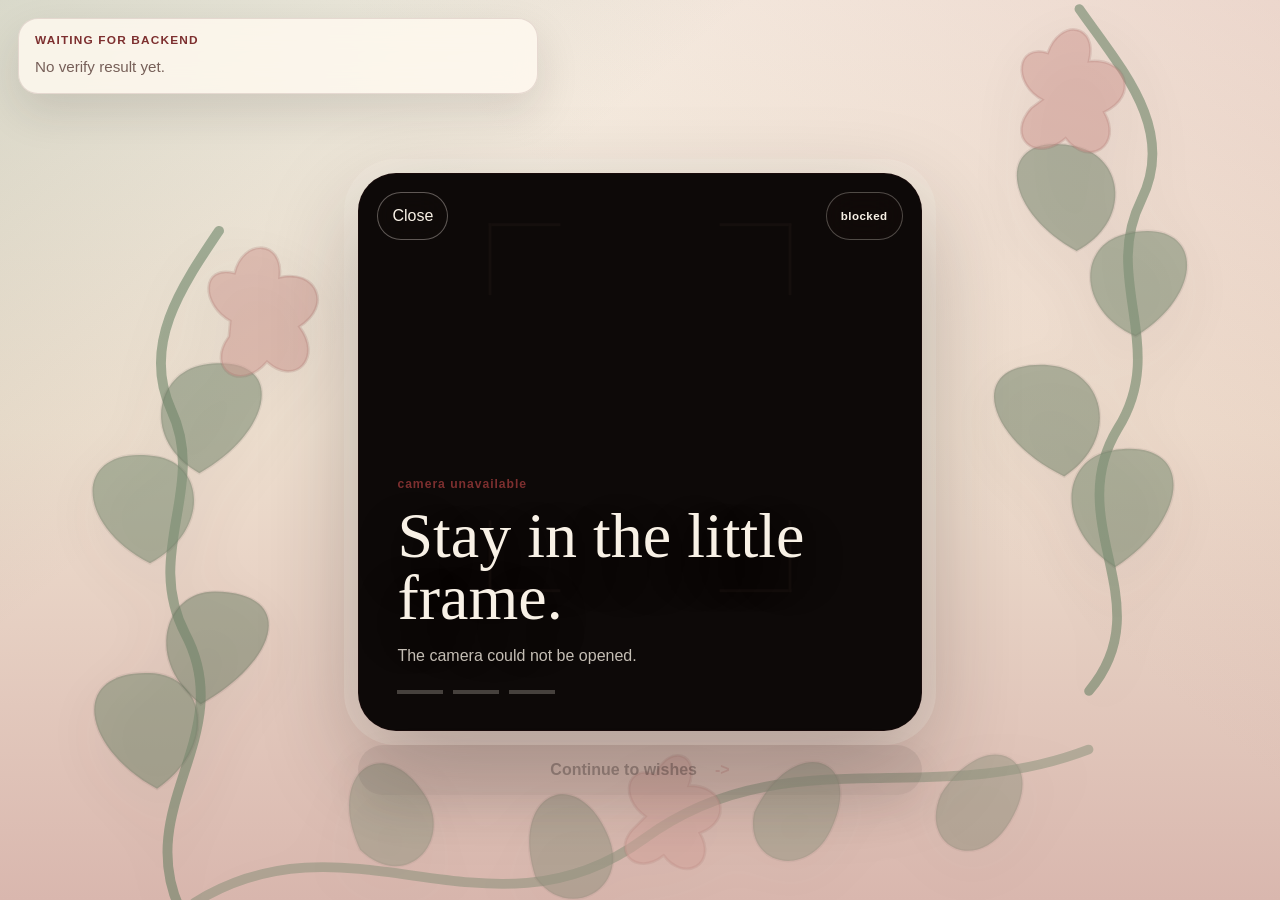
==== frontend/camera.html @ 06bedc91 "Added frontend sync with the backend and confirmation of a face recognition" ====
<!doctype html>
<html lang="en">
  <head>
    <meta charset="utf-8">
    <meta name="viewport" content="width=device-width, initial-scale=1, viewport-fit=cover">
    <meta name="theme-color" content="#2a1715">
    <title>ForGF | Camera</title>
    <link rel="stylesheet" href="./styles.css?v=6">
  </head>
  <body class="camera-page">
    <main class="app camera-app" id="app">
      <aside class="status-dock" aria-live="polite">
        <p class="status-dock-kicker" id="backend-state">Waiting for backend</p>
        <p class="status-dock-text" id="last-result">No verify result yet.</p>
      </aside>

      <section class="screen screen-camera is-active" id="camera-screen" aria-labelledby="camera-title">
        <div class="botanical-field" aria-hidden="true">
          <svg class="sprig sprig-left" viewBox="0 0 220 520" role="img">
            <path class="vine" d="M109 505 C76 431 151 382 113 310 C83 252 129 206 103 151 C82 105 110 64 137 24" />
            <path class="leaf leaf-a" d="M93 420 C38 390 30 334 91 338 C128 342 136 390 93 420Z" />
            <path class="leaf leaf-b" d="M124 360 C178 330 194 281 134 280 C97 280 84 330 124 360Z" />
            <path class="leaf leaf-c" d="M88 260 C32 231 34 175 92 184 C127 189 131 237 88 260Z" />
            <path class="leaf leaf-d" d="M123 196 C178 165 185 110 126 119 C91 125 82 173 123 196Z" />
            <path class="flower" d="M145 88 C124 76 124 48 148 54 C154 29 183 30 180 57 C206 51 218 77 194 92 C211 114 191 135 171 117 C152 139 127 122 144 99Z" />
          </svg>
          <svg class="sprig sprig-right" viewBox="0 0 240 540" role="img">
            <path class="vine" d="M120 520 C174 456 99 398 141 329 C178 270 129 221 158 163 C184 111 143 67 113 24" />
            <path class="leaf leaf-a" d="M139 430 C194 395 198 335 137 345 C99 351 95 402 139 430Z" />
            <path class="leaf leaf-b" d="M102 364 C45 337 28 279 91 283 C131 286 144 336 102 364Z" />
            <path class="leaf leaf-c" d="M154 262 C208 229 202 173 145 188 C111 197 112 244 154 262Z" />
            <path class="leaf leaf-d" d="M111 200 C55 170 51 111 111 124 C146 132 151 179 111 200Z" />
            <path class="flower" d="M86 90 C64 78 67 49 90 56 C99 30 127 35 120 62 C147 59 157 87 131 99 C145 123 120 140 103 118 C81 137 59 117 78 96Z" />
          </svg>
          <svg class="sprig sprig-bottom" viewBox="0 0 680 180" role="img">
            <path class="vine" d="M20 142 C132 72 232 177 343 96 C444 22 548 76 662 32" />
            <path class="leaf leaf-a" d="M139 104 C113 48 157 17 187 67 C205 101 170 134 139 104Z" />
            <path class="leaf leaf-b" d="M265 124 C245 63 296 40 318 96 C332 133 288 156 265 124Z" />
            <path class="leaf leaf-c" d="M422 77 C449 20 503 35 477 90 C460 126 414 115 422 77Z" />
            <path class="leaf leaf-d" d="M556 64 C589 12 637 38 603 88 C580 121 540 101 556 64Z" />
            <path class="flower" d="M344 80 C325 67 330 42 351 50 C361 27 384 35 375 58 C400 57 407 83 383 92 C396 114 372 128 357 108 C337 124 318 104 337 87Z" />
          </svg>
        </div>

        <div class="camera-shell">
          <div class="camera-stage" data-verification-state="idle">
            <video id="camera-video" class="camera-video" autoplay playsinline muted></video>
            <canvas id="capture-canvas" class="capture-canvas" aria-hidden="true"></canvas>
            <div id="face-hint-box" class="face-hint-box is-hidden" aria-hidden="true"></div>

            <div class="camera-vignette" aria-hidden="true"></div>
            <div class="success-wash" aria-hidden="true"></div>
            <div class="focus-frame" aria-hidden="true">
              <span class="corner corner-tl"></span>
              <span class="corner corner-tr"></span>
              <span class="corner corner-bl"></span>
              <span class="corner corner-br"></span>
            </div>

            <div class="camera-topline">
              <button class="ghost-action" id="stop-button" type="button">Close</button>
              <span class="status-chip" id="status-chip">Waiting</span>
            </div>

            <div class="camera-guidance">
              <p class="eyebrow" id="camera-kicker">just checking</p>
              <h2 id="camera-title">Stay in the little frame.</h2>
              <p id="status-message">Opening the camera.</p>
              <div class="stability" aria-label="Match stability">
                <span class="stability-dot" data-dot="1"></span>
                <span class="stability-dot" data-dot="2"></span>
                <span class="stability-dot" data-dot="3"></span>
              </div>
            </div>
          </div>

          <button class="primary-action camera-continue-action" id="continue-button" type="button" disabled>
            <span>Continue to wishes</span>
            <span class="action-mark" aria-hidden="true">-></span>
          </button>
        </div>
      </section>
    </main>

    <script src="./camera.js?v=6" defer></script>
  </body>
</html>
---- frontend/styles.css ----
:root {
  color-scheme: light;
  --ivory: #f8f1e6;
  --linen: #efe0d0;
  --rose: #c98b83;
  --wine: #7d2f2f;
  --oxblood: #4a1719;
  --espresso: #241818;
  --ink: #150f0d;
  --muted: #765f58;
  --gold: #c5a15c;
  --moss: #5d795c;
  --danger: #a9443a;
  --glass: rgba(255, 249, 239, 0.68);
  --line: rgba(74, 23, 25, 0.18);
  --shadow: 0 28px 90px rgba(36, 24, 24, 0.22);
  --camera-radius: 30px;
  --serif: Georgia, "Times New Roman", serif;
  --sans: "Trebuchet MS", "Avenir Next", Verdana, sans-serif;
}

* {
  box-sizing: border-box;
}

html,
body {
  min-height: 100%;
}

body {
  margin: 0;
  overflow: hidden;
  font-family: var(--sans);
  background:
    linear-gradient(135deg, rgba(74, 23, 25, 0.12), transparent 38%),
    linear-gradient(180deg, var(--ivory) 0%, var(--linen) 50%, #dfbdb3 100%);
  color: var(--ink);
}

body.camera-page {
  overflow: auto;
}

button {
  font: inherit;
}

.app {
  min-height: 100svh;
  position: relative;
  isolation: isolate;
}

.status-dock {
  position: fixed;
  left: 18px;
  right: 18px;
  bottom: 18px;
  z-index: 4;
  width: min(100%, 520px);
  padding: 14px 16px;
  border: 1px solid rgba(74, 23, 25, 0.12);
  border-radius: 20px;
  background: rgba(255, 249, 239, 0.82);
  backdrop-filter: blur(14px);
  box-shadow: 0 18px 44px rgba(36, 24, 24, 0.12);
}

.status-dock-kicker,
.status-dock-text {
  margin: 0;
}

.status-dock-kicker {
  color: var(--wine);
  font-size: 0.74rem;
  font-weight: 800;
  letter-spacing: 0.1em;
  text-transform: uppercase;
}

.status-dock-text {
  margin-top: 8px;
  color: var(--muted);
  font-size: 0.95rem;
  line-height: 1.55;
}

.screen {
  position: absolute;
  inset: 0;
  display: grid;
  opacity: 0;
  pointer-events: none;
  transform: translateY(12px);
  transition: opacity 420ms ease, transform 420ms ease;
}

.screen.is-active {
  opacity: 1;
  pointer-events: auto;
  transform: translateY(0);
}

.screen-intro {
  place-items: center;
  padding: clamp(28px, 5vw, 64px);
  overflow: hidden;
}

.ambient-frame {
  position: absolute;
  inset: clamp(16px, 3vw, 34px);
  border: 1px solid rgba(74, 23, 25, 0.12);
  pointer-events: none;
}

.ambient-frame::before,
.ambient-frame::after {
  content: "";
  position: absolute;
  inset: 16px;
  border-top: 1px solid rgba(125, 47, 47, 0.28);
  border-bottom: 1px solid rgba(125, 47, 47, 0.12);
}

.intro-halo {
  position: absolute;
  border-radius: 50%;
  filter: blur(10px);
  pointer-events: none;
}

.intro-halo-left {
  left: -120px;
  top: 10%;
  width: 320px;
  height: 320px;
  background: radial-gradient(circle, rgba(201, 139, 131, 0.28), transparent 70%);
}

.intro-halo-right {
  right: -140px;
  bottom: -30px;
  width: 360px;
  height: 360px;
  background: radial-gradient(circle, rgba(197, 161, 92, 0.18), transparent 68%);
}

.intro-stage {
  position: relative;
  z-index: 1;
  width: min(1100px, 100%);
  display: grid;
  grid-template-columns: minmax(0, 1.15fr) minmax(280px, 360px);
  gap: clamp(24px, 5vw, 64px);
  align-items: end;
}

.intro-copy {
  max-width: 760px;
  padding-top: clamp(12px, 5vh, 56px);
}

.eyebrow {
  margin: 0 0 14px;
  color: var(--wine);
  font-size: 0.76rem;
  font-weight: 700;
  letter-spacing: 0.08em;
  text-transform: lowercase;
}

h1,
h2 {
  margin: 0;
  font-family: var(--serif);
  font-weight: 500;
  letter-spacing: 0;
}

h1 {
  max-width: 820px;
  font-size: clamp(3.2rem, 11vw, 8rem);
  line-height: 0.92;
}

.lead {
  max-width: 520px;
  margin: 28px 0 0;
  color: var(--muted);
  font-size: clamp(1rem, 2.5vw, 1.28rem);
  line-height: 1.65;
}

.intro-note {
  position: relative;
  align-self: center;
  padding: 28px 24px 24px;
  border: 1px solid rgba(74, 23, 25, 0.14);
  border-radius: 28px;
  background:
    linear-gradient(180deg, rgba(255, 251, 246, 0.84), rgba(255, 247, 239, 0.76));
  box-shadow:
    0 18px 44px rgba(36, 24, 24, 0.12),
    inset 0 1px 0 rgba(255, 255, 255, 0.52);
}

.intro-note::before {
  content: "";
  position: absolute;
  inset: 12px;
  border-radius: 22px;
  border: 1px solid rgba(125, 47, 47, 0.08);
}

.note-kicker {
  position: relative;
  margin: 0 0 18px;
  color: var(--wine);
  font-size: 0.72rem;
  font-weight: 700;
  letter-spacing: 0.1em;
  text-transform: uppercase;
}

.note-line {
  position: relative;
  margin: 0;
  font-family: var(--serif);
  font-size: clamp(1.3rem, 2.8vw, 1.7rem);
  line-height: 1.12;
  color: var(--espresso);
}

.note-line + .note-line {
  margin-top: 10px;
}

.intro-actions {
  position: relative;
  display: flex;
  margin-top: 26px;
  align-items: stretch;
  flex-direction: column;
  gap: 14px;
}

.primary-action,
.secondary-action,
.ghost-action {
  border: 0;
  cursor: pointer;
  min-height: 48px;
  transition: transform 160ms ease, background-color 160ms ease, color 160ms ease, border-color 160ms ease;
}

.primary-action {
  display: inline-flex;
  align-items: center;
  gap: 18px;
  padding: 16px 24px;
  background: var(--espresso);
  color: var(--ivory);
  font-weight: 800;
  letter-spacing: 0;
  border-radius: 999px;
}

.primary-action:hover,
.secondary-action:hover,
.ghost-action:hover {
  transform: translateY(-2px);
}

.action-mark {
  color: var(--gold);
  font-weight: 900;
}

.secondary-action {
  padding: 14px 20px;
  background: var(--oxblood);
  color: var(--ivory);
  font-size: 0.78rem;
  font-weight: 800;
  letter-spacing: 0;
  border-radius: 999px;
}

.ghost-action {
  padding: 10px 14px;
  border: 1px solid rgba(248, 241, 230, 0.34);
  background: rgba(21, 15, 13, 0.34);
  color: var(--ivory);
  backdrop-filter: blur(16px);
  border-radius: 999px;
}

.fine-print {
  max-width: 280px;
  margin: 0;
  color: var(--muted);
  font-size: 0.92rem;
  line-height: 1.5;
  text-align: left;
}

.screen-camera {
  place-items: center;
  overflow: hidden;
  padding: 92px 18px 28px;
  background:
    linear-gradient(140deg, rgba(93, 121, 92, 0.2), transparent 32%),
    linear-gradient(220deg, rgba(201, 139, 131, 0.26), transparent 40%),
    linear-gradient(180deg, var(--ivory) 0%, var(--linen) 48%, #d9b7ae 100%);
}

.camera-page .screen-camera {
  position: relative;
  min-height: 100svh;
}

.camera-app .status-dock {
  top: 18px;
  bottom: auto;
}

.camera-shell {
  position: relative;
  z-index: 1;
  display: grid;
  justify-items: center;
  gap: 14px;
}

.botanical-field {
  position: absolute;
  inset: 0;
  overflow: hidden;
  pointer-events: none;
}

.sprig {
  position: absolute;
  opacity: 0.76;
  filter: drop-shadow(0 18px 34px rgba(36, 24, 24, 0.12));
}

.sprig-left {
  left: -76px;
  bottom: -18px;
  width: 190px;
}

.sprig-right {
  right: -86px;
  top: 4px;
  width: 210px;
}

.sprig-bottom {
  left: 50%;
  bottom: -42px;
  width: 650px;
  transform: translateX(-50%);
  opacity: 0.46;
}

.vine {
  fill: none;
  stroke: rgba(93, 121, 92, 0.7);
  stroke-width: 7;
  stroke-linecap: round;
}

.leaf {
  fill: rgba(93, 121, 92, 0.58);
  stroke: rgba(36, 24, 24, 0.08);
  stroke-width: 2;
}

.leaf-b,
.leaf-d {
  fill: rgba(76, 104, 76, 0.52);
}

.flower {
  fill: rgba(201, 139, 131, 0.58);
  stroke: rgba(125, 47, 47, 0.18);
  stroke-width: 2;
}

.camera-stage {
  position: relative;
  width: min(92vw, 430px);
  height: min(64svh, 540px);
  min-height: 390px;
  overflow: hidden;
  background: #0d0908;
  border: 1px solid rgba(74, 23, 25, 0.2);
  border-radius: var(--camera-radius);
  box-shadow:
    0 24px 70px rgba(36, 24, 24, 0.26),
    0 0 0 8px rgba(248, 241, 230, 0.24);
  z-index: 1;
}

.camera-video,
.capture-canvas {
  position: absolute;
  inset: 0;
  width: 100%;
  height: 100%;
}

.camera-video {
  object-fit: cover;
  transform: scaleX(-1);
  border-radius: var(--camera-radius);
}

.capture-canvas {
  display: none;
}

.face-hint-box {
  position: absolute;
  border: 2px solid rgba(248, 241, 230, 0.78);
  border-radius: 26px;
  box-shadow: 0 0 0 1px rgba(21, 15, 13, 0.18);
  background: rgba(248, 241, 230, 0.05);
  pointer-events: none;
  z-index: 1;
  transition:
    opacity 180ms ease,
    transform 220ms ease,
    border-color 220ms ease,
    box-shadow 220ms ease,
    background-color 220ms ease;
}

.face-hint-box.is-hidden {
  opacity: 0;
}

.camera-stage[data-face-guide="aligned"] .face-hint-box {
  border-color: rgba(197, 161, 92, 0.96);
  background: rgba(197, 161, 92, 0.09);
  box-shadow: 0 0 22px rgba(197, 161, 92, 0.18);
}

.camera-stage[data-face-guide="off_center"] .face-hint-box,
.camera-stage[data-face-guide="too_far"] .face-hint-box,
.camera-stage[data-face-guide="too_close"] .face-hint-box {
  border-color: rgba(248, 241, 230, 0.88);
  background: rgba(248, 241, 230, 0.06);
}

.camera-stage[data-face-guide="mismatch"] .face-hint-box,
.camera-stage[data-face-guide="multiple"] .face-hint-box {
  border-color: rgba(201, 139, 131, 0.96);
  background: rgba(201, 139, 131, 0.08);
}

.camera-vignette {
  position: absolute;
  inset: 0;
  background:
    linear-gradient(180deg, rgba(13, 9, 8, 0.42), transparent 28%, transparent 58%, rgba(13, 9, 8, 0.82)),
    radial-gradient(ellipse at center, transparent 42%, rgba(13, 9, 8, 0.5) 100%);
  pointer-events: none;
}

.success-wash {
  position: absolute;
  inset: 0;
  opacity: 0;
  background:
    radial-gradient(circle at 50% 36%, rgba(197, 161, 92, 0.34), transparent 34%),
    linear-gradient(180deg, rgba(197, 161, 92, 0.12), rgba(248, 241, 230, 0.04));
  pointer-events: none;
  z-index: 1;
  transition: opacity 260ms ease;
}

.focus-frame {
  position: absolute;
  left: 50%;
  top: 41%;
  width: min(66%, 310px);
  aspect-ratio: 0.78;
  transform: translate(-50%, -50%);
  pointer-events: none;
}

.corner {
  position: absolute;
  width: 48px;
  height: 48px;
  border-color: rgba(248, 241, 230, 0.86);
  transition: border-color 220ms ease, filter 220ms ease, transform 220ms ease;
}

.corner-tl {
  top: 0;
  left: 0;
  border-top: 3px solid;
  border-left: 3px solid;
}

.corner-tr {
  top: 0;
  right: 0;
  border-top: 3px solid;
  border-right: 3px solid;
}

.corner-bl {
  bottom: 0;
  left: 0;
  border-bottom: 3px solid;
  border-left: 3px solid;
}

.corner-br {
  right: 0;
  bottom: 0;
  border-right: 3px solid;
  border-bottom: 3px solid;
}

.camera-stage[data-verification-state="match"] .corner {
  border-color: rgba(197, 161, 92, 0.95);
  filter: drop-shadow(0 0 18px rgba(197, 161, 92, 0.5));
  transform: scale(1.04);
}

.camera-stage[data-verification-state="revealed"] .corner {
  border-color: rgba(197, 161, 92, 0.98);
  filter: drop-shadow(0 0 28px rgba(197, 161, 92, 0.58));
  transform: scale(1.06);
}

.camera-stage[data-verification-state="revealed"] .success-wash {
  opacity: 1;
}

.camera-stage[data-verification-state="unknown"] .corner,
.camera-stage[data-verification-state="multiple_faces"] .corner {
  border-color: rgba(201, 139, 131, 0.96);
}

.camera-stage[data-verification-state="no_face"] .corner {
  border-color: rgba(239, 224, 208, 0.62);
}

.camera-topline {
  position: absolute;
  top: 18px;
  left: 18px;
  right: 18px;
  display: flex;
  justify-content: space-between;
  gap: 16px;
  z-index: 2;
}

.status-chip {
  display: inline-flex;
  align-items: center;
  min-height: 42px;
  padding: 10px 14px;
  border: 1px solid rgba(248, 241, 230, 0.28);
  background: rgba(21, 15, 13, 0.38);
  color: var(--ivory);
  backdrop-filter: blur(16px);
  font-size: 0.72rem;
  font-weight: 800;
  letter-spacing: 0.04em;
  text-transform: lowercase;
  border-radius: 999px;
}

.camera-guidance {
  position: absolute;
  left: 22px;
  right: 22px;
  bottom: 22px;
  z-index: 2;
  max-width: 660px;
  color: var(--ivory);
}

.camera-guidance h2 {
  font-size: 2.1rem;
  line-height: 0.98;
  text-shadow: 0 18px 48px rgba(0, 0, 0, 0.4);
}

.camera-guidance p:not(.eyebrow) {
  max-width: 520px;
  min-height: 26px;
  margin: 14px 0 0;
  color: rgba(248, 241, 230, 0.78);
  line-height: 1.55;
}

.stability {
  display: flex;
  gap: 10px;
  margin-top: 20px;
}

.stability-dot {
  width: 46px;
  height: 4px;
  background: rgba(248, 241, 230, 0.24);
  transition: background-color 180ms ease, transform 180ms ease;
}

.stability-dot.is-filled {
  background: var(--gold);
  transform: scaleY(1.4);
}

.camera-continue-action {
  position: sticky;
  bottom: 16px;
  z-index: 3;
  width: min(92vw, 430px);
  justify-content: center;
  box-shadow: 0 16px 40px rgba(36, 24, 24, 0.16);
}

.camera-continue-action:disabled {
  cursor: not-allowed;
  opacity: 0.52;
  transform: none;
  background: rgba(36, 24, 24, 0.18);
  color: rgba(36, 24, 24, 0.68);
}

.camera-continue-action:disabled .action-mark {
  color: rgba(125, 47, 47, 0.36);
}

.screen-blocked,
.screen-wishes {
  place-items: center;
  padding: 24px;
}

.screen-blocked {
  background:
    linear-gradient(145deg, rgba(74, 23, 25, 0.16), transparent 48%),
    linear-gradient(180deg, var(--ivory), #e5c7c0);
}

.blocked-panel {
  width: min(100%, 620px);
  border-left: 1px solid var(--line);
  padding: clamp(28px, 6vw, 54px);
  background: rgba(255, 249, 239, 0.5);
  box-shadow: var(--shadow);
  border-radius: 18px;
}

.blocked-panel h2,
.wishes-letter h2 {
  font-size: clamp(2.4rem, 8vw, 5.6rem);
  line-height: 0.98;
}

.blocked-panel p:not(.eyebrow),
.wishes-letter p:not(.eyebrow) {
  color: var(--muted);
  font-size: clamp(1rem, 2vw, 1.18rem);
  line-height: 1.72;
}

.blocked-panel .secondary-action,
.wishes-letter .secondary-action {
  margin-top: 18px;
}

.screen-wishes {
  overflow: hidden;
  background:
    radial-gradient(circle at 50% 18%, rgba(211, 173, 116, 0.18), transparent 24%),
    linear-gradient(120deg, rgba(21, 15, 13, 0.9), rgba(74, 23, 25, 0.78)),
    linear-gradient(180deg, #271615, #100b0a);
  color: var(--ivory);
}

.wishes-backdrop {
  position: absolute;
  inset: 22px;
  border: 1px solid rgba(248, 241, 230, 0.16);
}

.wishes-backdrop::before {
  content: "";
  position: absolute;
  inset: 16px;
  border: 1px solid rgba(197, 161, 92, 0.24);
}

.wishes-letter {
  width: min(100%, 760px);
  z-index: 1;
}

.wishes-letter .eyebrow {
  color: var(--gold);
}

.success-mark {
  display: inline-flex;
  align-items: center;
  gap: 8px;
}

.success-mark::before {
  content: "";
  width: 28px;
  height: 1px;
  background: rgba(197, 161, 92, 0.42);
}

.success-name {
  margin-top: 18px;
  font-family: var(--serif);
  font-size: clamp(1.45rem, 3vw, 2rem);
  line-height: 1.2;
  color: rgba(248, 241, 230, 0.92);
}

.wishes-letter p:not(.eyebrow) {
  max-width: 620px;
  color: rgba(248, 241, 230, 0.76);
}

.wishes-letter .secondary-action {
  border: 1px solid rgba(248, 241, 230, 0.22);
  background: rgba(248, 241, 230, 0.08);
  color: var(--ivory);
}

/* iPad portrait and landscape */
@media (min-width: 641px) and (max-width: 1024px) {
  :root {
    --camera-radius: 36px;
  }

  .screen-camera {
    padding: 108px 42px 38px;
  }

  .camera-stage {
    width: min(68vw, 640px);
    height: min(64svh, 700px);
    min-height: 520px;
    box-shadow:
      0 30px 86px rgba(36, 24, 24, 0.26),
      0 0 0 12px rgba(248, 241, 230, 0.25);
  }

  .camera-continue-action {
    width: min(68vw, 640px);
  }

  .camera-guidance {
    left: 34px;
    bottom: 34px;
  }

  .camera-guidance h2 {
    font-size: 3.35rem;
  }

  .focus-frame {
    top: 42%;
    width: min(58%, 390px);
    aspect-ratio: 0.82;
  }

  .corner {
    width: 64px;
    height: 64px;
  }

  .sprig-left {
    left: -28px;
    bottom: -28px;
    width: 250px;
  }

  .sprig-right {
    right: -42px;
    top: -22px;
    width: 280px;
  }

  .sprig-bottom {
    bottom: -54px;
    width: 820px;
    opacity: 0.5;
  }
}

/* Desktop */
@media (min-width: 1025px) {
  :root {
    --camera-radius: 38px;
  }

  .screen-camera {
    padding: 110px 52px 42px;
  }

  .camera-stage {
    width: min(44vw, 720px);
    height: min(62svh, 620px);
    min-height: 520px;
    box-shadow:
      0 34px 96px rgba(36, 24, 24, 0.28),
      0 0 0 14px rgba(248, 241, 230, 0.26);
  }

  .camera-continue-action {
    width: min(44vw, 720px);
  }

  .camera-guidance {
    left: 38px;
    right: 38px;
    bottom: 36px;
  }

  .camera-guidance h2 {
    font-size: 4rem;
  }

  .focus-frame {
    top: 42%;
    width: min(54%, 420px);
    aspect-ratio: 0.82;
  }

  .corner {
    width: 72px;
    height: 72px;
  }

  .sprig-left {
    left: clamp(-20px, 2vw, 46px);
    bottom: -30px;
    width: min(25vw, 310px);
  }

  .sprig-right {
    right: clamp(-18px, 2vw, 50px);
    top: -24px;
    width: min(26vw, 330px);
  }

  .sprig-bottom {
    bottom: -56px;
    width: min(74vw, 980px);
    opacity: 0.5;
  }
}

/* iPhone 13 and similar phones */
@media (max-width: 640px) {
  :root {
    --camera-radius: 28px;
  }

  .screen-intro {
    padding: 24px;
  }

  .intro-stage {
    grid-template-columns: 1fr;
    align-items: start;
  }

  .primary-action {
    justify-content: space-between;
    width: 100%;
  }

  .fine-print {
    text-align: left;
  }

  .blocked-panel {
    border-left: 0;
    border-top: 1px solid var(--line);
  }

  .screen-camera {
    padding: max(86px, env(safe-area-inset-top)) 18px max(24px, env(safe-area-inset-bottom));
  }

  .camera-stage {
    width: min(92vw, 430px);
    height: min(60svh, 520px);
    min-height: 380px;
    box-shadow:
      0 24px 70px rgba(36, 24, 24, 0.26),
      0 0 0 8px rgba(248, 241, 230, 0.24);
  }

  .sprig-left {
    left: -72px;
    bottom: -16px;
    width: 190px;
  }

  .sprig-right {
    right: -80px;
    top: 14px;
    width: 210px;
  }

  .sprig-bottom {
    width: 640px;
    bottom: -42px;
  }
}

@media (min-width: 390px) and (max-width: 430px) and (max-height: 932px) {
  .camera-stage {
    width: 354px;
    height: 500px;
    min-height: 500px;
  }

  .camera-continue-action {
    width: 354px;
  }

  .focus-frame {
    top: 40%;
    width: 232px;
  }

  .sprig-left {
    left: -82px;
    width: 202px;
  }

  .sprig-right {
    right: -92px;
    width: 220px;
  }

  .sprig-bottom {
    bottom: -48px;
    width: 680px;
  }
}

@media (min-width: 641px) and (max-width: 900px) {
  .intro-stage {
    grid-template-columns: 1fr;
    align-items: start;
  }

  .intro-note {
    max-width: 420px;
  }
}

@media (prefers-reduced-motion: reduce) {
  *,
  *::before,
  *::after {
    scroll-behavior: auto !important;
    transition-duration: 1ms !important;
    animation-duration: 1ms !important;
  }
}
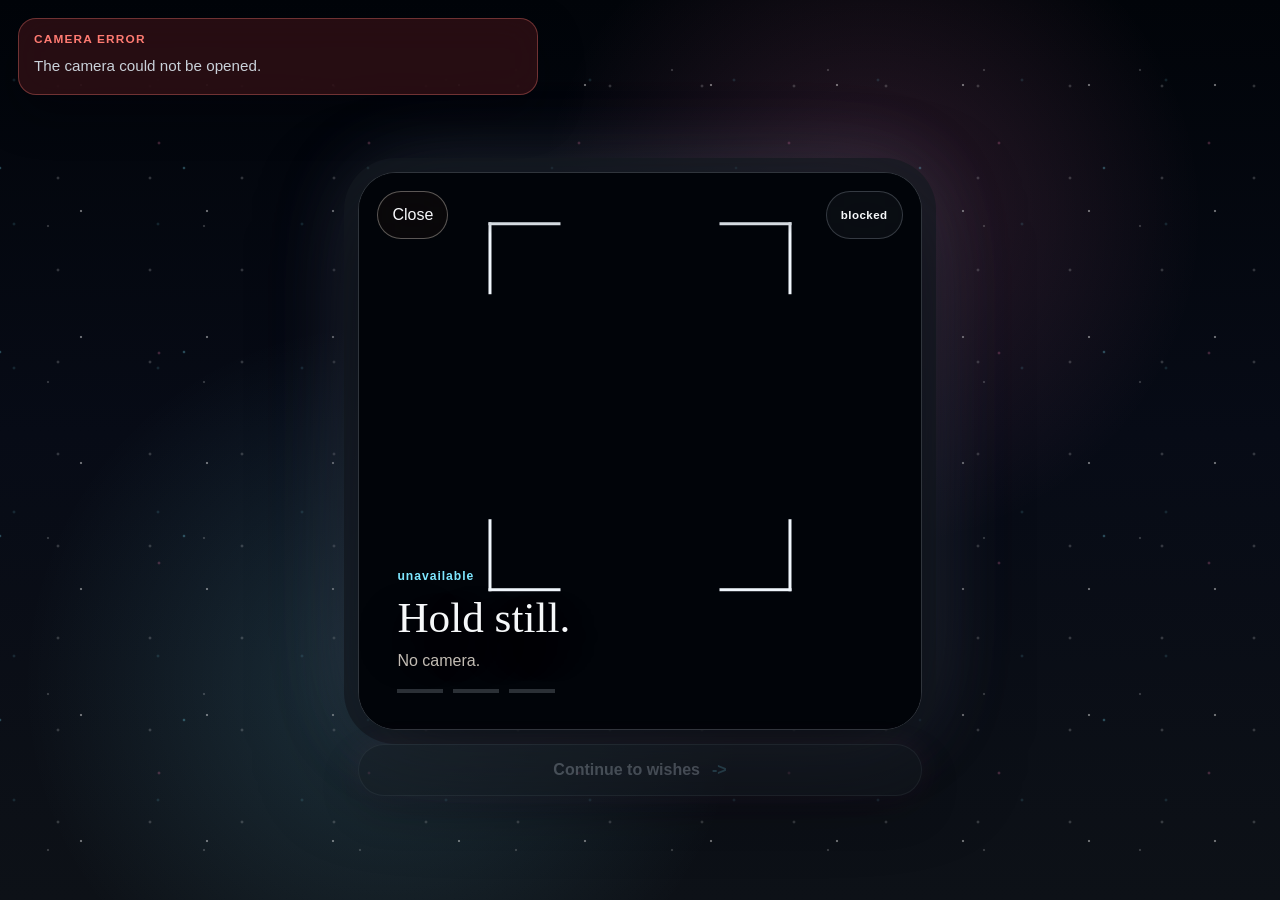
==== commit 04375322: "Added new stary scene and bg, fixed the login with face auth" ====
--- a/frontend/camera.html
+++ b/frontend/camera.html
@@ -3,43 +3,27 @@
   <head>
     <meta charset="utf-8">
     <meta name="viewport" content="width=device-width, initial-scale=1, viewport-fit=cover">
-    <meta name="theme-color" content="#2a1715">
+    <meta name="theme-color" content="#070b16">
     <title>ForGF | Camera</title>
-    <link rel="stylesheet" href="./styles.css?v=6">
+    <link rel="stylesheet" href="./styles.css?v=20">
   </head>
   <body class="camera-page">
     <main class="app camera-app" id="app">
-      <aside class="status-dock" aria-live="polite">
+      <aside class="status-dock" id="status-dock" aria-live="polite">
         <p class="status-dock-kicker" id="backend-state">Waiting for backend</p>
         <p class="status-dock-text" id="last-result">No verify result yet.</p>
+        <span class="status-dock-progress" aria-hidden="true"></span>
       </aside>
 
       <section class="screen screen-camera is-active" id="camera-screen" aria-labelledby="camera-title">
-        <div class="botanical-field" aria-hidden="true">
-          <svg class="sprig sprig-left" viewBox="0 0 220 520" role="img">
-            <path class="vine" d="M109 505 C76 431 151 382 113 310 C83 252 129 206 103 151 C82 105 110 64 137 24" />
-            <path class="leaf leaf-a" d="M93 420 C38 390 30 334 91 338 C128 342 136 390 93 420Z" />
-            <path class="leaf leaf-b" d="M124 360 C178 330 194 281 134 280 C97 280 84 330 124 360Z" />
-            <path class="leaf leaf-c" d="M88 260 C32 231 34 175 92 184 C127 189 131 237 88 260Z" />
-            <path class="leaf leaf-d" d="M123 196 C178 165 185 110 126 119 C91 125 82 173 123 196Z" />
-            <path class="flower" d="M145 88 C124 76 124 48 148 54 C154 29 183 30 180 57 C206 51 218 77 194 92 C211 114 191 135 171 117 C152 139 127 122 144 99Z" />
-          </svg>
-          <svg class="sprig sprig-right" viewBox="0 0 240 540" role="img">
-            <path class="vine" d="M120 520 C174 456 99 398 141 329 C178 270 129 221 158 163 C184 111 143 67 113 24" />
-            <path class="leaf leaf-a" d="M139 430 C194 395 198 335 137 345 C99 351 95 402 139 430Z" />
-            <path class="leaf leaf-b" d="M102 364 C45 337 28 279 91 283 C131 286 144 336 102 364Z" />
-            <path class="leaf leaf-c" d="M154 262 C208 229 202 173 145 188 C111 197 112 244 154 262Z" />
-            <path class="leaf leaf-d" d="M111 200 C55 170 51 111 111 124 C146 132 151 179 111 200Z" />
-            <path class="flower" d="M86 90 C64 78 67 49 90 56 C99 30 127 35 120 62 C147 59 157 87 131 99 C145 123 120 140 103 118 C81 137 59 117 78 96Z" />
-          </svg>
-          <svg class="sprig sprig-bottom" viewBox="0 0 680 180" role="img">
-            <path class="vine" d="M20 142 C132 72 232 177 343 96 C444 22 548 76 662 32" />
-            <path class="leaf leaf-a" d="M139 104 C113 48 157 17 187 67 C205 101 170 134 139 104Z" />
-            <path class="leaf leaf-b" d="M265 124 C245 63 296 40 318 96 C332 133 288 156 265 124Z" />
-            <path class="leaf leaf-c" d="M422 77 C449 20 503 35 477 90 C460 126 414 115 422 77Z" />
-            <path class="leaf leaf-d" d="M556 64 C589 12 637 38 603 88 C580 121 540 101 556 64Z" />
-            <path class="flower" d="M344 80 C325 67 330 42 351 50 C361 27 384 35 375 58 C400 57 407 83 383 92 C396 114 372 128 357 108 C337 124 318 104 337 87Z" />
-          </svg>
+        <div class="star-field" aria-hidden="true">
+          <span class="star-layer star-layer-a"></span>
+          <span class="star-layer star-layer-b"></span>
+          <span class="falling-star falling-star-a"></span>
+          <span class="falling-star falling-star-b"></span>
+          <span class="falling-star falling-star-c"></span>
+          <span class="comet comet-a"></span>
+          <span class="comet comet-b"></span>
         </div>
 
         <div class="camera-shell">
@@ -63,9 +47,9 @@
             </div>
 
             <div class="camera-guidance">
-              <p class="eyebrow" id="camera-kicker">just checking</p>
-              <h2 id="camera-title">Stay in the little frame.</h2>
-              <p id="status-message">Opening the camera.</p>
+              <p class="eyebrow" id="camera-kicker">checking</p>
+              <h2 id="camera-title">Hold still.</h2>
+              <p id="status-message">Opening.</p>
               <div class="stability" aria-label="Match stability">
                 <span class="stability-dot" data-dot="1"></span>
                 <span class="stability-dot" data-dot="2"></span>
@@ -82,6 +66,6 @@
       </section>
     </main>
 
-    <script src="./camera.js?v=6" defer></script>
+    <script src="./camera.js?v=21" defer></script>
   </body>
 </html>
--- a/frontend/styles.css
+++ b/frontend/styles.css
@@ -1,19 +1,20 @@
 :root {
-  color-scheme: light;
-  --ivory: #f8f1e6;
-  --linen: #efe0d0;
-  --rose: #c98b83;
-  --wine: #7d2f2f;
-  --oxblood: #4a1719;
-  --espresso: #241818;
-  --ink: #150f0d;
-  --muted: #765f58;
-  --gold: #c5a15c;
-  --moss: #5d795c;
-  --danger: #a9443a;
-  --glass: rgba(255, 249, 239, 0.68);
-  --line: rgba(74, 23, 25, 0.18);
-  --shadow: 0 28px 90px rgba(36, 24, 24, 0.22);
+  color-scheme: dark;
+  --ivory: #f6f8fa;
+  --linen: #d0d7de;
+  --rose: #ff7eb6;
+  --wine: #ff7eb6;
+  --oxblood: #7c2d55;
+  --espresso: #0d1117;
+  --ink: #f0f6fc;
+  --muted: #8b949e;
+  --gold: #f2cc60;
+  --moss: #56d364;
+  --danger: #ff7b72;
+  --cyan: #7ee7ff;
+  --glass: rgba(22, 27, 34, 0.7);
+  --line: rgba(139, 148, 158, 0.24);
+  --shadow: 0 28px 90px rgba(1, 4, 9, 0.5);
   --camera-radius: 30px;
   --serif: Georgia, "Times New Roman", serif;
   --sans: "Trebuchet MS", "Avenir Next", Verdana, sans-serif;
@@ -33,8 +34,9 @@
   overflow: hidden;
   font-family: var(--sans);
   background:
-    linear-gradient(135deg, rgba(74, 23, 25, 0.12), transparent 38%),
-    linear-gradient(180deg, var(--ivory) 0%, var(--linen) 50%, #dfbdb3 100%);
+    radial-gradient(circle at 22% 82%, rgba(126, 231, 255, 0.12), transparent 30%),
+    radial-gradient(circle at 78% 18%, rgba(255, 126, 182, 0.12), transparent 28%),
+    linear-gradient(180deg, #010409 0%, #070b16 48%, #0d1117 100%);
   color: var(--ink);
 }
 
@@ -59,12 +61,51 @@
   bottom: 18px;
   z-index: 4;
   width: min(100%, 520px);
-  padding: 14px 16px;
-  border: 1px solid rgba(74, 23, 25, 0.12);
-  border-radius: 20px;
-  background: rgba(255, 249, 239, 0.82);
-  backdrop-filter: blur(14px);
-  box-shadow: 0 18px 44px rgba(36, 24, 24, 0.12);
+  padding: 13px 15px 16px;
+  border: 1px solid rgba(139, 148, 158, 0.22);
+  border-radius: 18px;
+  background: rgba(13, 17, 23, 0.78);
+  backdrop-filter: blur(18px);
+  box-shadow: 0 18px 44px rgba(1, 4, 9, 0.36);
+  opacity: 0;
+  pointer-events: none;
+  transform: translateY(-10px);
+  transition: opacity 240ms ease, transform 240ms ease;
+}
+
+.status-dock.is-visible {
+  opacity: 1;
+  transform: translateY(0);
+}
+
+.status-dock[data-tone="success"] {
+  border-color: rgba(86, 211, 100, 0.34);
+  background: rgba(13, 35, 22, 0.78);
+}
+
+.status-dock[data-tone="failure"] {
+  border-color: rgba(255, 123, 114, 0.34);
+  background: rgba(48, 16, 20, 0.8);
+}
+
+.status-dock-progress {
+  position: absolute;
+  left: 14px;
+  right: 14px;
+  bottom: 8px;
+  height: 2px;
+  border-radius: 999px;
+  background: rgba(126, 231, 255, 0.38);
+  transform-origin: left center;
+  animation: toast-progress 3000ms linear forwards;
+}
+
+.status-dock[data-tone="success"] .status-dock-progress {
+  background: rgba(86, 211, 100, 0.62);
+}
+
+.status-dock[data-tone="failure"] .status-dock-progress {
+  background: rgba(255, 123, 114, 0.62);
 }
 
 .status-dock-kicker,
@@ -73,16 +114,24 @@
 }
 
 .status-dock-kicker {
-  color: var(--wine);
+  color: var(--cyan);
   font-size: 0.74rem;
   font-weight: 800;
   letter-spacing: 0.1em;
   text-transform: uppercase;
 }
 
+.status-dock[data-tone="success"] .status-dock-kicker {
+  color: #56d364;
+}
+
+.status-dock[data-tone="failure"] .status-dock-kicker {
+  color: #ff7b72;
+}
+
 .status-dock-text {
   margin-top: 8px;
-  color: var(--muted);
+  color: #c9d1d9;
   font-size: 0.95rem;
   line-height: 1.55;
 }
@@ -107,12 +156,16 @@
   place-items: center;
   padding: clamp(28px, 5vw, 64px);
   overflow: hidden;
+  background:
+    radial-gradient(circle at 20% 78%, rgba(126, 231, 255, 0.12), transparent 28%),
+    radial-gradient(circle at 78% 18%, rgba(255, 126, 182, 0.14), transparent 26%),
+    linear-gradient(180deg, #010409 0%, #070b16 52%, #0d1117 100%);
 }
 
 .ambient-frame {
   position: absolute;
   inset: clamp(16px, 3vw, 34px);
-  border: 1px solid rgba(74, 23, 25, 0.12);
+  border: 1px solid rgba(139, 148, 158, 0.18);
   pointer-events: none;
 }
 
@@ -121,8 +174,8 @@
   content: "";
   position: absolute;
   inset: 16px;
-  border-top: 1px solid rgba(125, 47, 47, 0.28);
-  border-bottom: 1px solid rgba(125, 47, 47, 0.12);
+  border-top: 1px solid rgba(126, 231, 255, 0.22);
+  border-bottom: 1px solid rgba(255, 126, 182, 0.12);
 }
 
 .intro-halo {
@@ -137,7 +190,7 @@
   top: 10%;
   width: 320px;
   height: 320px;
-  background: radial-gradient(circle, rgba(201, 139, 131, 0.28), transparent 70%);
+  background: radial-gradient(circle, rgba(126, 231, 255, 0.2), transparent 70%);
 }
 
 .intro-halo-right {
@@ -145,17 +198,18 @@
   bottom: -30px;
   width: 360px;
   height: 360px;
-  background: radial-gradient(circle, rgba(197, 161, 92, 0.18), transparent 68%);
+  background: radial-gradient(circle, rgba(255, 126, 182, 0.18), transparent 68%);
 }
 
 .intro-stage {
   position: relative;
   z-index: 1;
-  width: min(1100px, 100%);
+  width: min(620px, 100%);
+  min-height: min(70svh, 620px);
   display: grid;
-  grid-template-columns: minmax(0, 1.15fr) minmax(280px, 360px);
-  gap: clamp(24px, 5vw, 64px);
-  align-items: end;
+  grid-template-columns: 1fr;
+  align-items: center;
+  justify-items: center;
 }
 
 .intro-copy {
@@ -165,7 +219,7 @@
 
 .eyebrow {
   margin: 0 0 14px;
-  color: var(--wine);
+  color: var(--cyan);
   font-size: 0.76rem;
   font-weight: 700;
   letter-spacing: 0.08em;
@@ -189,22 +243,22 @@
 .lead {
   max-width: 520px;
   margin: 28px 0 0;
-  color: var(--muted);
+  color: #8b949e;
   font-size: clamp(1rem, 2.5vw, 1.28rem);
   line-height: 1.65;
 }
 
 .intro-note {
   position: relative;
-  align-self: center;
-  padding: 28px 24px 24px;
-  border: 1px solid rgba(74, 23, 25, 0.14);
+  width: min(100%, 560px);
+  padding: clamp(18px, 4vw, 28px);
+  border: 1px solid rgba(139, 148, 158, 0.22);
   border-radius: 28px;
   background:
-    linear-gradient(180deg, rgba(255, 251, 246, 0.84), rgba(255, 247, 239, 0.76));
+    linear-gradient(180deg, rgba(22, 27, 34, 0.86), rgba(13, 17, 23, 0.78));
   box-shadow:
-    0 18px 44px rgba(36, 24, 24, 0.12),
-    inset 0 1px 0 rgba(255, 255, 255, 0.52);
+    0 18px 44px rgba(1, 4, 9, 0.38),
+    inset 0 1px 0 rgba(255, 255, 255, 0.08);
 }
 
 .intro-note::before {
@@ -212,13 +266,13 @@
   position: absolute;
   inset: 12px;
   border-radius: 22px;
-  border: 1px solid rgba(125, 47, 47, 0.08);
+  border: 1px solid rgba(126, 231, 255, 0.08);
 }
 
 .note-kicker {
   position: relative;
   margin: 0 0 18px;
-  color: var(--wine);
+  color: var(--rose);
   font-size: 0.72rem;
   font-weight: 700;
   letter-spacing: 0.1em;
@@ -231,17 +285,97 @@
   font-family: var(--serif);
   font-size: clamp(1.3rem, 2.8vw, 1.7rem);
   line-height: 1.12;
-  color: var(--espresso);
+  color: #f0f6fc;
 }
 
 .note-line + .note-line {
   margin-top: 10px;
+}
+
+.terminal-panel {
+  position: relative;
+  display: grid;
+  align-content: start;
+  gap: 8px;
+  width: 100%;
+  min-height: clamp(218px, 38svh, 320px);
+  padding: clamp(16px, 3vw, 22px);
+  border: 1px solid rgba(139, 148, 158, 0.24);
+  border-radius: 20px;
+  background:
+    linear-gradient(180deg, rgba(1, 4, 9, 0.62), rgba(1, 4, 9, 0.44));
+  box-shadow:
+    inset 0 1px 0 rgba(255, 255, 255, 0.06),
+    0 18px 42px rgba(1, 4, 9, 0.22);
+  overflow: hidden;
+}
+
+.terminal-panel:empty::after {
+  content: ">";
+  position: relative;
+  color: rgba(126, 231, 255, 0.72);
+  font-family: "Courier New", Courier, monospace;
+  font-size: 0.95rem;
+  text-shadow: 0 0 16px rgba(126, 231, 255, 0.34);
+  animation: cursor-pulse 1400ms ease-in-out infinite;
+}
+
+.terminal-panel::before {
+  content: "";
+  position: absolute;
+  inset: 0;
+  background:
+    repeating-linear-gradient(
+      180deg,
+      rgba(255, 255, 255, 0.025) 0,
+      rgba(255, 255, 255, 0.025) 1px,
+      transparent 1px,
+      transparent 9px
+    );
+  pointer-events: none;
+}
+
+.terminal-line {
+  position: relative;
+  margin: 0;
+  color: #c9d1d9;
+  font-family: "Courier New", Courier, monospace;
+  font-size: clamp(0.82rem, 2.4vw, 0.95rem);
+  line-height: 1.45;
+  letter-spacing: -0.02em;
+  opacity: 0;
+  transform: translateY(5px);
+  animation: terminal-line-in 260ms ease forwards;
+}
+
+.terminal-line::after {
+  content: "";
+  display: inline-block;
+  width: 7px;
+  height: 1em;
+  margin-left: 4px;
+  border-radius: 1px;
+  background: var(--cyan);
+  vertical-align: -0.14em;
+  box-shadow: 0 0 12px rgba(126, 231, 255, 0.44);
+  animation: cursor-blink 900ms steps(2, jump-none) infinite;
+}
+
+.terminal-line:not(:last-child)::after {
+  display: none;
+}
+
+.terminal-line.is-muted {
+  color: rgba(139, 148, 158, 0.86);
+  opacity: 1;
+  transform: none;
+  animation: none;
 }
 
 .intro-actions {
   position: relative;
   display: flex;
-  margin-top: 26px;
+  margin-top: 18px;
   align-items: stretch;
   flex-direction: column;
   gap: 14px;
@@ -259,13 +393,21 @@
 .primary-action {
   display: inline-flex;
   align-items: center;
-  gap: 18px;
+  justify-content: center;
+  width: 100%;
+  gap: 12px;
   padding: 16px 24px;
-  background: var(--espresso);
-  color: var(--ivory);
+  background: #f0f6fc;
+  color: #0d1117;
   font-weight: 800;
   letter-spacing: 0;
   border-radius: 999px;
+}
+
+.primary-action:disabled {
+  cursor: wait;
+  opacity: 0.72;
+  transform: none;
 }
 
 .primary-action:hover,
@@ -275,7 +417,7 @@
 }
 
 .action-mark {
-  color: var(--gold);
+  color: #0969da;
   font-weight: 900;
 }
 
@@ -292,7 +434,7 @@
 .ghost-action {
   padding: 10px 14px;
   border: 1px solid rgba(248, 241, 230, 0.34);
-  background: rgba(21, 15, 13, 0.34);
+  background: rgba(21, 15, 13, 0.44);
   color: var(--ivory);
   backdrop-filter: blur(16px);
   border-radius: 999px;
@@ -301,7 +443,7 @@
 .fine-print {
   max-width: 280px;
   margin: 0;
-  color: var(--muted);
+  color: #8b949e;
   font-size: 0.92rem;
   line-height: 1.5;
   text-align: left;
@@ -312,9 +454,9 @@
   overflow: hidden;
   padding: 92px 18px 28px;
   background:
-    linear-gradient(140deg, rgba(93, 121, 92, 0.2), transparent 32%),
-    linear-gradient(220deg, rgba(201, 139, 131, 0.26), transparent 40%),
-    linear-gradient(180deg, var(--ivory) 0%, var(--linen) 48%, #d9b7ae 100%);
+    radial-gradient(circle at 30% 76%, rgba(126, 231, 255, 0.16), transparent 32%),
+    radial-gradient(circle at 68% 24%, rgba(255, 126, 182, 0.16), transparent 30%),
+    linear-gradient(180deg, #010409 0%, #070b16 48%, #0d1117 100%);
 }
 
 .camera-page .screen-camera {
@@ -335,17 +477,130 @@
   gap: 14px;
 }
 
-.botanical-field {
+.botanical-field,
+.star-field {
   position: absolute;
   inset: 0;
   overflow: hidden;
   pointer-events: none;
 }
 
+.star-field::before,
+.star-field::after,
+.star-layer {
+  content: "";
+  position: absolute;
+  inset: 0;
+  background-repeat: repeat;
+}
+
+.star-field::before {
+  background-image:
+    radial-gradient(circle, rgba(255, 255, 255, 0.86) 0 1px, transparent 1.6px),
+    radial-gradient(circle, rgba(126, 231, 255, 0.62) 0 1px, transparent 1.7px);
+  background-position: 18px 22px, 92px 76px;
+  background-size: 126px 126px, 184px 184px;
+  opacity: 0.46;
+}
+
+.star-field::after {
+  background-image:
+    radial-gradient(circle, rgba(255, 126, 182, 0.72) 0 1px, transparent 1.8px),
+    radial-gradient(circle, rgba(255, 255, 255, 0.55) 0 1px, transparent 1.6px);
+  background-position: 54px 38px, 126px 148px;
+  background-size: 210px 210px, 156px 156px;
+  opacity: 0.32;
+  animation: star-drift 18s linear infinite;
+}
+
+.star-layer-a {
+  background-image: radial-gradient(circle, rgba(255, 255, 255, 0.64) 0 1px, transparent 1.8px);
+  background-size: 92px 92px;
+  background-position: 12px 40px;
+  opacity: 0.28;
+  animation: sparkle-drift 11s ease-in-out infinite alternate;
+}
+
+.star-layer-b {
+  background-image: radial-gradient(circle, rgba(126, 231, 255, 0.52) 0 1px, transparent 1.8px);
+  background-size: 144px 144px;
+  background-position: 86px 8px;
+  opacity: 0.24;
+  animation: sparkle-drift 15s ease-in-out infinite alternate-reverse;
+}
+
+.comet {
+  position: absolute;
+  width: 92px;
+  height: 1px;
+  border-radius: 999px;
+  background: linear-gradient(90deg, transparent, rgba(255, 255, 255, 0.88), transparent);
+  opacity: 0;
+  transform: rotate(-28deg);
+}
+
+.comet-a {
+  top: 18%;
+  left: 14%;
+  animation: comet-pass 7s ease-in-out infinite;
+}
+
+.comet-b {
+  top: 38%;
+  right: 8%;
+  animation: comet-pass 9s ease-in-out 2s infinite;
+}
+
+.falling-star {
+  position: absolute;
+  top: -12vh;
+  right: -8vw;
+  width: 86px;
+  height: 2px;
+  border-radius: 999px;
+  background:
+    linear-gradient(90deg, transparent, rgba(126, 231, 255, 0.72), rgba(255, 255, 255, 0.96));
+  box-shadow:
+    0 0 16px rgba(126, 231, 255, 0.5),
+    0 0 26px rgba(255, 126, 182, 0.22);
+  opacity: 0;
+  transform: rotate(-34deg);
+  animation: falling-star-pass 12s linear infinite;
+}
+
+.falling-star::after {
+  content: "";
+  position: absolute;
+  right: 0;
+  top: 50%;
+  width: 5px;
+  height: 5px;
+  border-radius: 50%;
+  background: #f0f6fc;
+  transform: translateY(-50%);
+  box-shadow: 0 0 14px rgba(240, 246, 252, 0.72);
+}
+
+.falling-star-b {
+  width: 64px;
+  animation-delay: 3.5s;
+  animation-duration: 15s;
+  opacity: 0;
+}
+
+.falling-star-c {
+  width: 104px;
+  animation-delay: 7s;
+  animation-duration: 18s;
+  opacity: 0;
+}
+
 .sprig {
   position: absolute;
   opacity: 0.76;
   filter: drop-shadow(0 18px 34px rgba(36, 24, 24, 0.12));
+  transform-origin: bottom center;
+  animation: sprig-grow 1300ms cubic-bezier(0.18, 0.84, 0.3, 1) both;
 }
 
 .sprig-left {
@@ -366,6 +621,7 @@
   width: 650px;
   transform: translateX(-50%);
   opacity: 0.46;
+  animation-name: sprig-grow-bottom;
 }
 
 .vine {
@@ -379,6 +635,9 @@
   fill: rgba(93, 121, 92, 0.58);
   stroke: rgba(36, 24, 24, 0.08);
   stroke-width: 2;
+  transform-origin: center;
+  animation: leaf-open 900ms ease-out both;
+  animation-delay: 520ms;
 }
 
 .leaf-b,
@@ -390,6 +649,9 @@
   fill: rgba(201, 139, 131, 0.58);
   stroke: rgba(125, 47, 47, 0.18);
   stroke-width: 2;
+  transform-origin: center;
+  animation: flower-bloom 760ms ease-out both;
+  animation-delay: 860ms;
 }
 
 .camera-stage {
@@ -398,13 +660,37 @@
   height: min(64svh, 540px);
   min-height: 390px;
   overflow: hidden;
-  background: #0d0908;
-  border: 1px solid rgba(74, 23, 25, 0.2);
+  background: #010409;
+  border: 1px solid rgba(139, 148, 158, 0.34);
   border-radius: var(--camera-radius);
   box-shadow:
-    0 24px 70px rgba(36, 24, 24, 0.26),
-    0 0 0 8px rgba(248, 241, 230, 0.24);
+    0 28px 80px rgba(1, 4, 9, 0.56),
+    0 0 0 8px rgba(22, 27, 34, 0.72),
+    0 0 70px rgba(126, 231, 255, 0.14),
+    0 0 90px rgba(255, 126, 182, 0.1),
+    inset 0 0 0 1px rgba(255, 255, 255, 0.08);
   z-index: 1;
+}
+
+.camera-stage::before,
+.camera-stage::after {
+  content: "";
+  position: absolute;
+  left: 0;
+  right: 0;
+  z-index: 2;
+  height: 11%;
+  pointer-events: none;
+}
+
+.camera-stage::before {
+  top: 0;
+  background: linear-gradient(180deg, rgba(1, 4, 9, 0.68), transparent);
+}
+
+.camera-stage::after {
+  bottom: 0;
+  background: linear-gradient(0deg, rgba(1, 4, 9, 0.82), transparent);
 }
 
 .camera-video,
@@ -419,6 +705,7 @@
   object-fit: cover;
   transform: scaleX(-1);
   border-radius: var(--camera-radius);
+  filter: contrast(1.08) saturate(0.86) brightness(0.9);
 }
 
 .capture-canvas {
@@ -468,8 +755,8 @@
   position: absolute;
   inset: 0;
   background:
-    linear-gradient(180deg, rgba(13, 9, 8, 0.42), transparent 28%, transparent 58%, rgba(13, 9, 8, 0.82)),
-    radial-gradient(ellipse at center, transparent 42%, rgba(13, 9, 8, 0.5) 100%);
+    linear-gradient(180deg, rgba(1, 4, 9, 0.62), transparent 24%, transparent 56%, rgba(1, 4, 9, 0.92)),
+    radial-gradient(ellipse at center, transparent 35%, rgba(1, 4, 9, 0.62) 100%);
   pointer-events: none;
 }
 
@@ -478,8 +765,9 @@
   inset: 0;
   opacity: 0;
   background:
-    radial-gradient(circle at 50% 36%, rgba(197, 161, 92, 0.34), transparent 34%),
-    linear-gradient(180deg, rgba(197, 161, 92, 0.12), rgba(248, 241, 230, 0.04));
+    radial-gradient(circle at 50% 34%, rgba(126, 231, 255, 0.34), transparent 34%),
+    radial-gradient(circle at 64% 22%, rgba(255, 126, 182, 0.28), transparent 32%),
+    linear-gradient(180deg, rgba(126, 231, 255, 0.12), rgba(255, 126, 182, 0.05));
   pointer-events: none;
   z-index: 1;
   transition: opacity 260ms ease;
@@ -497,9 +785,9 @@
 
 .corner {
   position: absolute;
-  width: 48px;
-  height: 48px;
-  border-color: rgba(248, 241, 230, 0.86);
+  width: 42px;
+  height: 42px;
+  border-color: rgba(126, 231, 255, 0.68);
   transition: border-color 220ms ease, filter 220ms ease, transform 220ms ease;
 }
 
@@ -532,28 +820,38 @@
 }
 
 .camera-stage[data-verification-state="match"] .corner {
-  border-color: rgba(197, 161, 92, 0.95);
-  filter: drop-shadow(0 0 18px rgba(197, 161, 92, 0.5));
+  border-color: rgba(126, 231, 255, 0.95);
+  filter: drop-shadow(0 0 18px rgba(126, 231, 255, 0.5));
   transform: scale(1.04);
 }
 
 .camera-stage[data-verification-state="revealed"] .corner {
-  border-color: rgba(197, 161, 92, 0.98);
-  filter: drop-shadow(0 0 28px rgba(197, 161, 92, 0.58));
+  border-color: rgba(255, 126, 182, 0.98);
+  filter: drop-shadow(0 0 28px rgba(255, 126, 182, 0.5));
   transform: scale(1.06);
 }
 
 .camera-stage[data-verification-state="revealed"] .success-wash {
   opacity: 1;
+  animation: sky-open 850ms cubic-bezier(0.18, 0.84, 0.3, 1) both;
+}
+
+.camera-stage[data-sky-open="true"] {
+  box-shadow:
+    0 28px 86px rgba(1, 4, 9, 0.5),
+    0 0 0 8px rgba(22, 27, 34, 0.72),
+    0 0 86px rgba(126, 231, 255, 0.28),
+    0 0 112px rgba(255, 126, 182, 0.18),
+    inset 0 0 0 1px rgba(255, 255, 255, 0.1);
 }
 
 .camera-stage[data-verification-state="unknown"] .corner,
 .camera-stage[data-verification-state="multiple_faces"] .corner {
-  border-color: rgba(201, 139, 131, 0.96);
+  border-color: rgba(255, 123, 114, 0.86);
 }
 
 .camera-stage[data-verification-state="no_face"] .corner {
-  border-color: rgba(239, 224, 208, 0.62);
+  border-color: rgba(139, 148, 158, 0.62);
 }
 
 .camera-topline {
@@ -564,7 +862,7 @@
   display: flex;
   justify-content: space-between;
   gap: 16px;
-  z-index: 2;
+  z-index: 3;
 }
 
 .status-chip {
@@ -572,8 +870,8 @@
   align-items: center;
   min-height: 42px;
   padding: 10px 14px;
-  border: 1px solid rgba(248, 241, 230, 0.28);
-  background: rgba(21, 15, 13, 0.38);
+  border: 1px solid rgba(139, 148, 158, 0.34);
+  background: rgba(13, 17, 23, 0.72);
   color: var(--ivory);
   backdrop-filter: blur(16px);
   font-size: 0.72rem;
@@ -588,13 +886,13 @@
   left: 22px;
   right: 22px;
   bottom: 22px;
-  z-index: 2;
+  z-index: 3;
   max-width: 660px;
   color: var(--ivory);
 }
 
 .camera-guidance h2 {
-  font-size: 2.1rem;
+  font-size: 1.72rem;
   line-height: 0.98;
   text-shadow: 0 18px 48px rgba(0, 0, 0, 0.4);
 }
@@ -602,7 +900,7 @@
 .camera-guidance p:not(.eyebrow) {
   max-width: 520px;
   min-height: 26px;
-  margin: 14px 0 0;
+  margin: 10px 0 0;
   color: rgba(248, 241, 230, 0.78);
   line-height: 1.55;
 }
@@ -610,18 +908,19 @@
 .stability {
   display: flex;
   gap: 10px;
-  margin-top: 20px;
+  margin-top: 14px;
 }
 
 .stability-dot {
   width: 46px;
   height: 4px;
-  background: rgba(248, 241, 230, 0.24);
+  background: rgba(139, 148, 158, 0.3);
   transition: background-color 180ms ease, transform 180ms ease;
 }
 
 .stability-dot.is-filled {
-  background: var(--gold);
+  background: var(--cyan);
+  box-shadow: 0 0 16px rgba(126, 231, 255, 0.5);
   transform: scaleY(1.4);
 }
 
@@ -631,19 +930,20 @@
   z-index: 3;
   width: min(92vw, 430px);
   justify-content: center;
-  box-shadow: 0 16px 40px rgba(36, 24, 24, 0.16);
+  box-shadow: 0 16px 40px rgba(1, 4, 9, 0.34), 0 0 30px rgba(255, 126, 182, 0.12);
 }
 
 .camera-continue-action:disabled {
   cursor: not-allowed;
   opacity: 0.52;
   transform: none;
-  background: rgba(36, 24, 24, 0.18);
-  color: rgba(36, 24, 24, 0.68);
+  background: rgba(22, 27, 34, 0.82);
+  color: rgba(139, 148, 158, 0.82);
+  border: 1px solid rgba(139, 148, 158, 0.2);
 }
 
 .camera-continue-action:disabled .action-mark {
-  color: rgba(125, 47, 47, 0.36);
+  color: rgba(126, 231, 255, 0.35);
 }
 
 .screen-blocked,
@@ -763,8 +1063,10 @@
     height: min(64svh, 700px);
     min-height: 520px;
     box-shadow:
-      0 30px 86px rgba(36, 24, 24, 0.26),
-      0 0 0 12px rgba(248, 241, 230, 0.25);
+      0 30px 90px rgba(1, 4, 9, 0.56),
+      0 0 0 12px rgba(22, 27, 34, 0.68),
+      0 0 82px rgba(126, 231, 255, 0.16),
+      0 0 96px rgba(255, 126, 182, 0.1);
   }
 
   .camera-continue-action {
@@ -777,7 +1079,7 @@
   }
 
   .camera-guidance h2 {
-    font-size: 3.35rem;
+    font-size: 2.35rem;
   }
 
   .focus-frame {
@@ -825,8 +1127,10 @@
     height: min(62svh, 620px);
     min-height: 520px;
     box-shadow:
-      0 34px 96px rgba(36, 24, 24, 0.28),
-      0 0 0 14px rgba(248, 241, 230, 0.26);
+      0 34px 96px rgba(1, 4, 9, 0.58),
+      0 0 0 14px rgba(22, 27, 34, 0.68),
+      0 0 92px rgba(126, 231, 255, 0.16),
+      0 0 104px rgba(255, 126, 182, 0.1);
   }
 
   .camera-continue-action {
@@ -840,7 +1144,7 @@
   }
 
   .camera-guidance h2 {
-    font-size: 4rem;
+    font-size: 2.7rem;
   }
 
   .focus-frame {
@@ -885,11 +1189,12 @@
 
   .intro-stage {
     grid-template-columns: 1fr;
-    align-items: start;
+    align-items: center;
+    min-height: calc(100svh - 48px);
   }
 
   .primary-action {
-    justify-content: space-between;
+    justify-content: center;
     width: 100%;
   }
 
@@ -911,33 +1216,36 @@
     height: min(60svh, 520px);
     min-height: 380px;
     box-shadow:
-      0 24px 70px rgba(36, 24, 24, 0.26),
-      0 0 0 8px rgba(248, 241, 230, 0.24);
+      0 24px 70px rgba(1, 4, 9, 0.56),
+      0 0 0 8px rgba(22, 27, 34, 0.68),
+      0 0 68px rgba(126, 231, 255, 0.15),
+      0 0 76px rgba(255, 126, 182, 0.1);
   }
 
   .sprig-left {
-    left: -72px;
-    bottom: -16px;
-    width: 190px;
+    left: -82px;
+    bottom: -20px;
+    width: 208px;
   }
 
   .sprig-right {
-    right: -80px;
-    top: 14px;
-    width: 210px;
+    right: -92px;
+    top: 76px;
+    width: 228px;
   }
 
   .sprig-bottom {
-    width: 640px;
-    bottom: -42px;
+    width: 700px;
+    bottom: -48px;
+    opacity: 0.5;
   }
 }
 
 @media (min-width: 390px) and (max-width: 430px) and (max-height: 932px) {
   .camera-stage {
     width: 354px;
-    height: 500px;
-    min-height: 500px;
+    height: 492px;
+    min-height: 492px;
   }
 
   .camera-continue-action {
@@ -945,34 +1253,195 @@
   }
 
   .focus-frame {
-    top: 40%;
-    width: 232px;
+    top: 39%;
+    width: 226px;
   }
 
   .sprig-left {
-    left: -82px;
-    width: 202px;
+    left: -102px;
+    bottom: -18px;
+    width: 226px;
   }
 
   .sprig-right {
-    right: -92px;
-    width: 220px;
+    right: -112px;
+    top: 72px;
+    width: 246px;
   }
 
   .sprig-bottom {
-    bottom: -48px;
-    width: 680px;
+    bottom: -56px;
+    width: 760px;
   }
 }
 
 @media (min-width: 641px) and (max-width: 900px) {
   .intro-stage {
     grid-template-columns: 1fr;
-    align-items: start;
+    align-items: center;
+    width: min(620px, 72vw);
   }
 
   .intro-note {
-    max-width: 420px;
+    max-width: 620px;
+  }
+}
+
+@keyframes toast-progress {
+  from {
+    transform: scaleX(1);
+  }
+  to {
+    transform: scaleX(0);
+  }
+}
+
+@keyframes terminal-line-in {
+  from {
+    opacity: 0;
+    transform: translateY(5px);
+  }
+  to {
+    opacity: 1;
+    transform: translateY(0);
+  }
+}
+
+@keyframes cursor-blink {
+  0%,
+  48% {
+    opacity: 1;
+  }
+  49%,
+  100% {
+    opacity: 0;
+  }
+}
+
+@keyframes cursor-pulse {
+  0%,
+  100% {
+    opacity: 0.46;
+  }
+  50% {
+    opacity: 1;
+  }
+}
+
+@keyframes star-drift {
+  from {
+    transform: translate3d(0, 0, 0);
+  }
+  to {
+    transform: translate3d(-24px, 18px, 0);
+  }
+}
+
+@keyframes sparkle-drift {
+  from {
+    transform: translateY(0);
+    opacity: 0.18;
+  }
+  to {
+    transform: translateY(16px);
+    opacity: 0.42;
+  }
+}
+
+@keyframes comet-pass {
+  0%,
+  62% {
+    opacity: 0;
+    transform: translate3d(0, 0, 0) rotate(-28deg);
+  }
+  68% {
+    opacity: 0.85;
+  }
+  78%,
+  100% {
+    opacity: 0;
+    transform: translate3d(130px, 72px, 0) rotate(-28deg);
+  }
+}
+
+@keyframes falling-star-pass {
+  0%,
+  22% {
+    opacity: 0;
+    transform: translate3d(0, 0, 0) rotate(-34deg);
+  }
+  28% {
+    opacity: 0.86;
+  }
+  56% {
+    opacity: 0.7;
+  }
+  78%,
+  100% {
+    opacity: 0;
+    transform: translate3d(-124vw, 104vh, 0) rotate(-34deg);
+  }
+}
+
+@keyframes sky-open {
+  0% {
+    opacity: 0;
+    transform: scale(0.98);
+    filter: blur(8px);
+  }
+  42% {
+    opacity: 1;
+    transform: scale(1.02);
+    filter: blur(0);
+  }
+  100% {
+    opacity: 0.78;
+    transform: scale(1);
+    filter: blur(0);
+  }
+}
+
+@keyframes sprig-grow {
+  from {
+    opacity: 0;
+    transform: translateY(34px) scaleY(0.74);
+  }
+  to {
+    opacity: 0.76;
+    transform: translateY(0) scaleY(1);
+  }
+}
+
+@keyframes sprig-grow-bottom {
+  from {
+    opacity: 0;
+    transform: translateX(-50%) translateY(34px) scaleY(0.74);
+  }
+  to {
+    opacity: 0.46;
+    transform: translateX(-50%) translateY(0) scaleY(1);
+  }
+}
+
+@keyframes leaf-open {
+  from {
+    opacity: 0;
+    transform: scale(0.72) rotate(-5deg);
+  }
+  to {
+    opacity: 1;
+    transform: scale(1) rotate(0);
+  }
+}
+
+@keyframes flower-bloom {
+  from {
+    opacity: 0;
+    transform: scale(0.48);
+  }
+  to {
+    opacity: 1;
+    transform: scale(1);
   }
 }
 
@@ -984,4 +1453,15 @@
     transition-duration: 1ms !important;
     animation-duration: 1ms !important;
   }
-}
+
+  .status-dock-progress,
+  .sprig,
+  .leaf,
+  .flower,
+  .star-field::after,
+  .star-layer,
+  .falling-star,
+  .comet {
+    animation: none !important;
+  }
+}
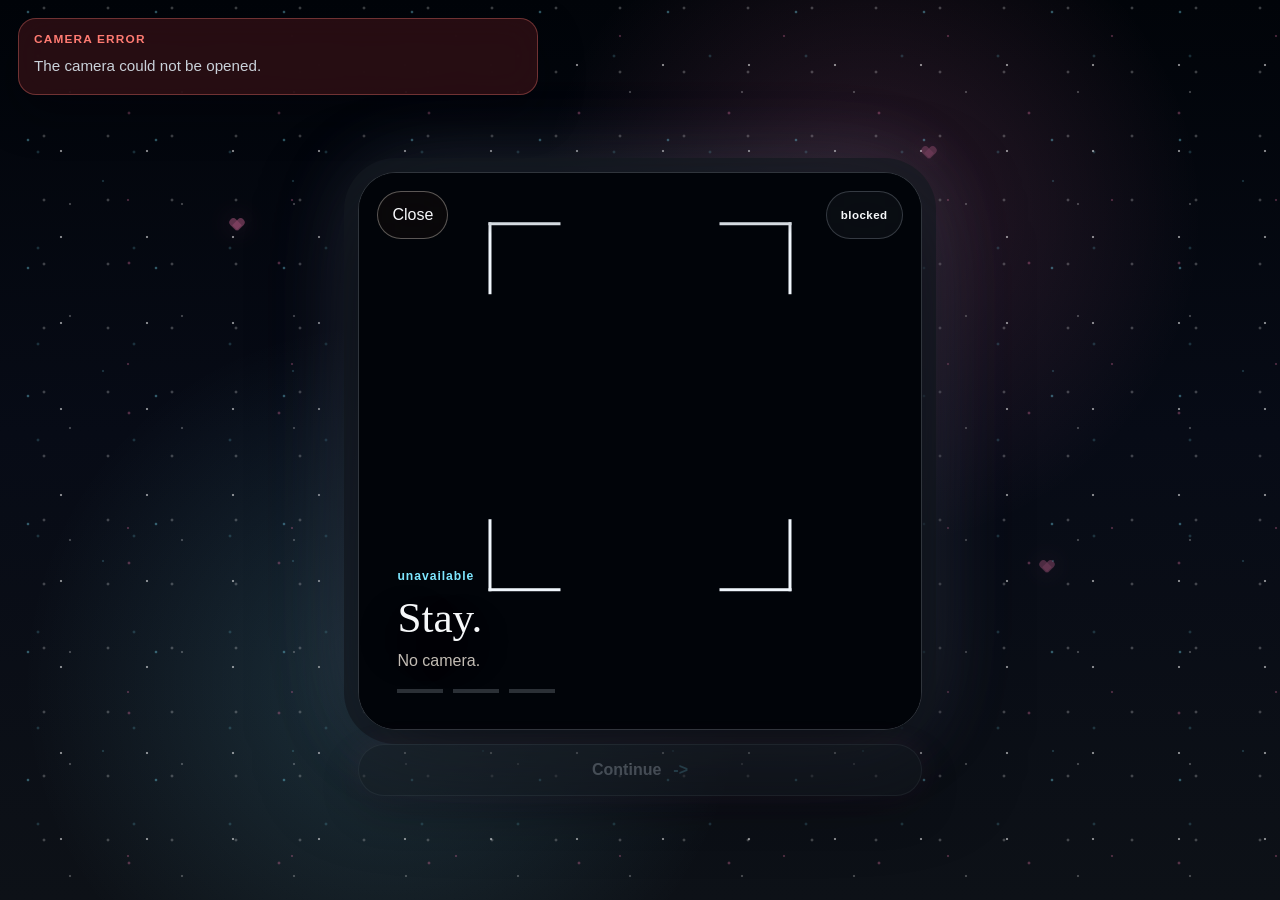
==== commit 05fb3140: "Added and updated frontend" ====
--- a/frontend/camera.html
+++ b/frontend/camera.html
@@ -5,7 +5,7 @@
     <meta name="viewport" content="width=device-width, initial-scale=1, viewport-fit=cover">
     <meta name="theme-color" content="#070b16">
     <title>ForGF | Camera</title>
-    <link rel="stylesheet" href="./styles.css?v=20">
+    <link rel="stylesheet" href="./styles.css?v=24">
   </head>
   <body class="camera-page">
     <main class="app camera-app" id="app">
@@ -22,6 +22,12 @@
           <span class="falling-star falling-star-a"></span>
           <span class="falling-star falling-star-b"></span>
           <span class="falling-star falling-star-c"></span>
+          <span class="falling-star falling-star-d"></span>
+          <span class="falling-star falling-star-e"></span>
+          <span class="falling-star falling-star-f"></span>
+          <span class="love-star love-star-a"></span>
+          <span class="love-star love-star-b"></span>
+          <span class="love-star love-star-c"></span>
           <span class="comet comet-a"></span>
           <span class="comet comet-b"></span>
         </div>
@@ -47,9 +53,9 @@
             </div>
 
             <div class="camera-guidance">
-              <p class="eyebrow" id="camera-kicker">checking</p>
-              <h2 id="camera-title">Hold still.</h2>
-              <p id="status-message">Opening.</p>
+              <p class="eyebrow" id="camera-kicker">...</p>
+              <h2 id="camera-title">Stay.</h2>
+              <p id="status-message"></p>
               <div class="stability" aria-label="Match stability">
                 <span class="stability-dot" data-dot="1"></span>
                 <span class="stability-dot" data-dot="2"></span>
@@ -59,13 +65,13 @@
           </div>
 
           <button class="primary-action camera-continue-action" id="continue-button" type="button" disabled>
-            <span>Continue to wishes</span>
+            <span>Continue</span>
             <span class="action-mark" aria-hidden="true">-></span>
           </button>
         </div>
       </section>
     </main>
 
-    <script src="./camera.js?v=21" defer></script>
+    <script src="./camera.js?v=22" defer></script>
   </body>
 </html>
--- a/frontend/styles.css
+++ b/frontend/styles.css
@@ -497,35 +497,37 @@
 .star-field::before {
   background-image:
     radial-gradient(circle, rgba(255, 255, 255, 0.86) 0 1px, transparent 1.6px),
-    radial-gradient(circle, rgba(126, 231, 255, 0.62) 0 1px, transparent 1.7px);
-  background-position: 18px 22px, 92px 76px;
-  background-size: 126px 126px, 184px 184px;
-  opacity: 0.46;
+    radial-gradient(circle, rgba(126, 231, 255, 0.62) 0 1px, transparent 1.7px),
+    radial-gradient(circle, rgba(255, 126, 182, 0.44) 0 1px, transparent 1.6px);
+  background-position: 18px 22px, 92px 76px, 46px 118px;
+  background-size: 86px 86px, 128px 128px, 164px 164px;
+  opacity: 0.58;
 }
 
 .star-field::after {
   background-image:
     radial-gradient(circle, rgba(255, 126, 182, 0.72) 0 1px, transparent 1.8px),
-    radial-gradient(circle, rgba(255, 255, 255, 0.55) 0 1px, transparent 1.6px);
-  background-position: 54px 38px, 126px 148px;
-  background-size: 210px 210px, 156px 156px;
-  opacity: 0.32;
+    radial-gradient(circle, rgba(255, 255, 255, 0.55) 0 1px, transparent 1.6px),
+    radial-gradient(circle, rgba(126, 231, 255, 0.42) 0 1px, transparent 1.6px);
+  background-position: 54px 38px, 126px 148px, 8px 86px;
+  background-size: 150px 150px, 112px 112px, 190px 190px;
+  opacity: 0.42;
   animation: star-drift 18s linear infinite;
 }
 
 .star-layer-a {
   background-image: radial-gradient(circle, rgba(255, 255, 255, 0.64) 0 1px, transparent 1.8px);
-  background-size: 92px 92px;
+  background-size: 64px 64px;
   background-position: 12px 40px;
-  opacity: 0.28;
+  opacity: 0.36;
   animation: sparkle-drift 11s ease-in-out infinite alternate;
 }
 
 .star-layer-b {
   background-image: radial-gradient(circle, rgba(126, 231, 255, 0.52) 0 1px, transparent 1.8px);
-  background-size: 144px 144px;
+  background-size: 96px 96px;
   background-position: 86px 8px;
-  opacity: 0.24;
+  opacity: 0.34;
   animation: sparkle-drift 15s ease-in-out infinite alternate-reverse;
 }
 
@@ -565,7 +567,8 @@
     0 0 26px rgba(255, 126, 182, 0.22);
   opacity: 0;
   transform: rotate(-34deg);
-  animation: falling-star-pass 12s linear infinite;
+  animation: falling-star-pass 24s linear infinite;
+  animation-delay: -7s;
 }
 
 .falling-star::after {
@@ -583,16 +586,96 @@
 
 .falling-star-b {
   width: 64px;
-  animation-delay: 3.5s;
-  animation-duration: 15s;
+  animation-delay: -2s;
+  animation-duration: 29s;
   opacity: 0;
 }
 
 .falling-star-c {
   width: 104px;
-  animation-delay: 7s;
-  animation-duration: 18s;
+  animation-delay: 4s;
+  animation-duration: 34s;
   opacity: 0;
+}
+
+.falling-star-d {
+  top: -18vh;
+  right: 18vw;
+  width: 72px;
+  animation-delay: 9s;
+  animation-duration: 31s;
+  opacity: 0;
+}
+
+.falling-star-e {
+  top: 2vh;
+  right: -16vw;
+  width: 52px;
+  animation-delay: 13s;
+  animation-duration: 37s;
+  opacity: 0;
+}
+
+.falling-star-f {
+  top: -24vh;
+  right: 38vw;
+  width: 92px;
+  animation-delay: 17s;
+  animation-duration: 41s;
+  opacity: 0;
+}
+
+.love-star {
+  position: absolute;
+  width: 14px;
+  height: 14px;
+  opacity: 0.52;
+  filter: drop-shadow(0 0 12px rgba(255, 126, 182, 0.48));
+  animation: love-float 9s ease-in-out infinite alternate;
+}
+
+.love-star::before,
+.love-star::after {
+  content: "";
+  position: absolute;
+  width: 8px;
+  height: 12px;
+  border-radius: 999px 999px 0 0;
+  background: rgba(255, 126, 182, 0.68);
+  transform-origin: 50% 100%;
+}
+
+.love-star::before {
+  left: 5px;
+  transform: rotate(-45deg);
+}
+
+.love-star::after {
+  left: 1px;
+  transform: rotate(45deg);
+}
+
+.love-star-a {
+  left: 18%;
+  top: 24%;
+}
+
+.love-star-b {
+  right: 18%;
+  top: 62%;
+  width: 10px;
+  height: 10px;
+  opacity: 0.4;
+  animation-delay: 2s;
+}
+
+.love-star-c {
+  left: 72%;
+  top: 16%;
+  width: 12px;
+  height: 12px;
+  opacity: 0.36;
+  animation-delay: 4s;
 }
 
 .sprig {
@@ -1383,6 +1466,15 @@
   }
 }
 
+@keyframes love-float {
+  from {
+    transform: translate3d(0, 0, 0) rotate(-4deg) scale(0.9);
+  }
+  to {
+    transform: translate3d(8px, -14px, 0) rotate(6deg) scale(1.08);
+  }
+}
+
 @keyframes sky-open {
   0% {
     opacity: 0;
@@ -1461,6 +1553,7 @@
   .star-field::after,
   .star-layer,
   .falling-star,
+  .love-star,
   .comet {
     animation: none !important;
   }
